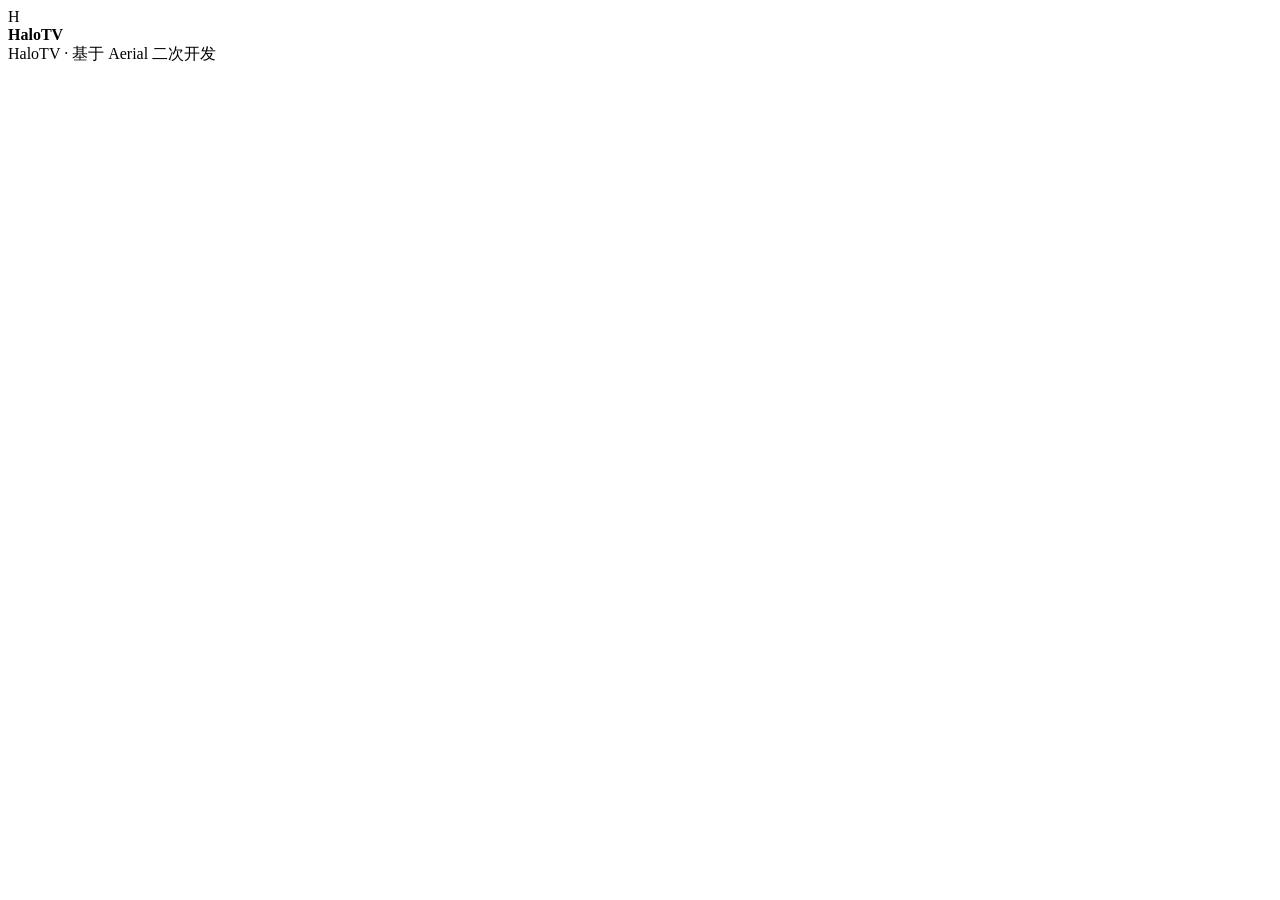
==== website/feedback/index.html @ efe7c5b8 "Add private feedback receipt page" ====
<!doctype html><html lang="zh"><meta charset="utf-8"><meta name="viewport" content="width=device-width,initial-scale=1"><meta name="referrer" content="no-referrer"><title>HaloTV · 反馈</title><link rel="stylesheet" href="feedback.css"><body data-mode="receipt"><header><span class="logo">H</span><div><b>HaloTV</b><small id="tagline"></small></div></header><main id="app"></main><footer>HaloTV · 基于 Aerial 二次开发</footer><script src="feedback.js"></script></body></html>
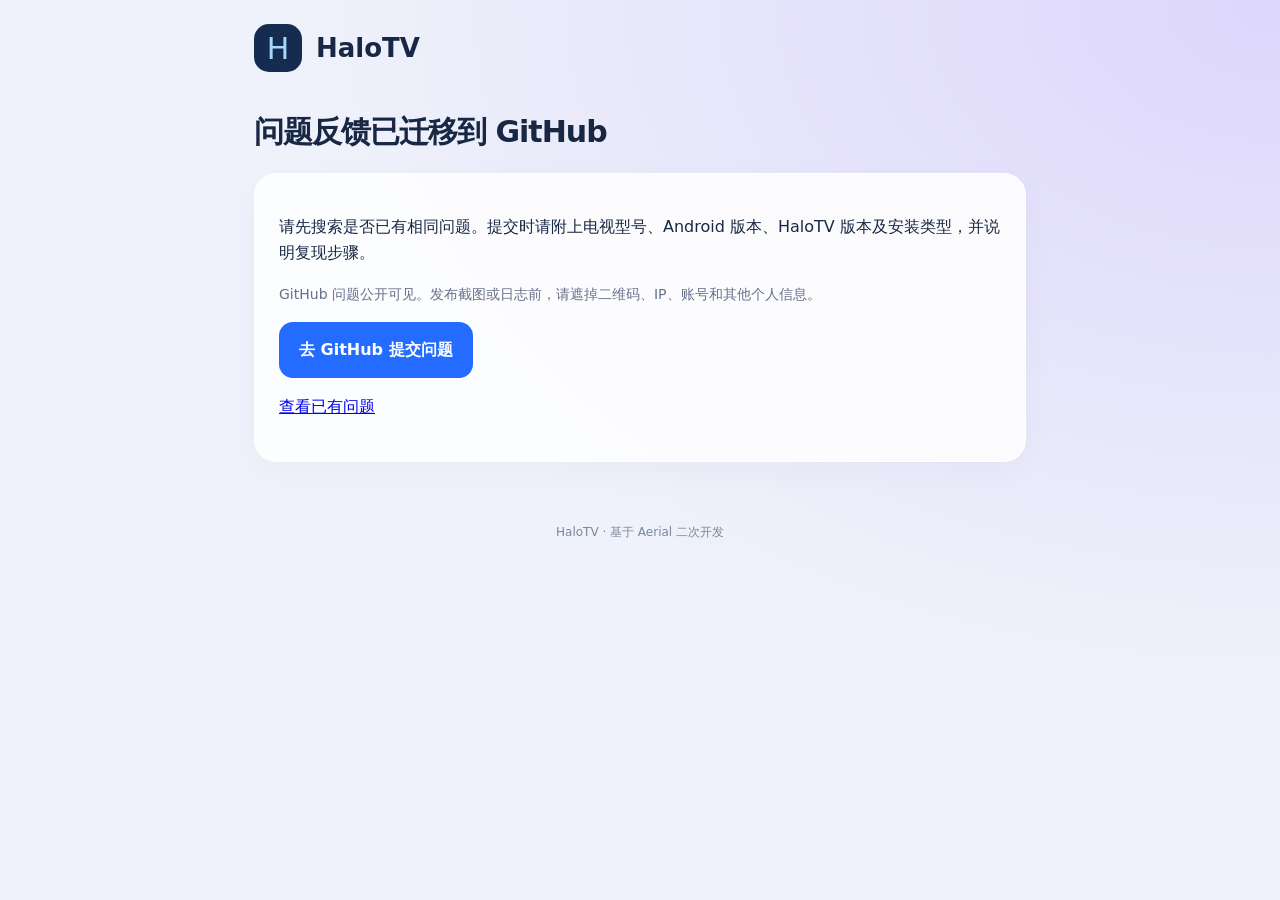
==== commit d4db6032: "Replace old HaloTV feedback form with GitHub Issues" ====
--- a/website/feedback/index.html
+++ b/website/feedback/index.html
@@ -1 +1,23 @@
-<!doctype html><html lang="zh"><meta charset="utf-8"><meta name="viewport" content="width=device-width,initial-scale=1"><meta name="referrer" content="no-referrer"><title>HaloTV · 反馈</title><link rel="stylesheet" href="feedback.css"><body data-mode="receipt"><header><span class="logo">H</span><div><b>HaloTV</b><small id="tagline"></small></div></header><main id="app"></main><footer>HaloTV · 基于 Aerial 二次开发</footer><script src="feedback.js"></script></body></html>
+<!doctype html>
+<html lang="zh-CN">
+<head>
+<meta charset="utf-8">
+<meta name="viewport" content="width=device-width,initial-scale=1">
+<meta name="referrer" content="no-referrer">
+<title>HaloTV · GitHub 问题反馈</title>
+<link rel="stylesheet" href="feedback.css">
+</head>
+<body>
+<header><span class="logo">H</span><b>HaloTV</b></header>
+<main>
+<h1>问题反馈已迁移到 GitHub</h1>
+<section class="card">
+<p>请先搜索是否已有相同问题。提交时请附上电视型号、Android 版本、HaloTV 版本及安装类型，并说明复现步骤。</p>
+<p class="muted">GitHub 问题公开可见。发布截图或日志前，请遮掉二维码、IP、账号和其他个人信息。</p>
+<p><a class="button" href="https://github.com/Null9797/halo-tv/issues/new?template=bug_report.yml" rel="noreferrer">去 GitHub 提交问题</a></p>
+<p><a href="https://github.com/Null9797/halo-tv/issues" rel="noreferrer">查看已有问题</a></p>
+</section>
+</main>
+<footer>HaloTV · 基于 Aerial 二次开发</footer>
+</body>
+</html>
--- a/website/feedback/feedback.css
+++ b/website/feedback/feedback.css
@@ -0,0 +1 @@
+:root{color-scheme:light;font-family:system-ui,-apple-system,sans-serif;background:#eff2fa;color:#182844}*{box-sizing:border-box}body{margin:0;background:radial-gradient(ellipse at top right,#ddd6fc,transparent 55%),#eff2fa;min-height:100vh}header,main,footer{max-width:820px;margin:auto;padding:24px}header{display:flex;gap:14px;align-items:center;padding-bottom:4px}header b{font-size:26px}small{display:block;color:#65718a;margin-top:5px}.logo{display:grid;place-items:center;width:48px;height:48px;background:#152b50;color:#a9d6ff;font-size:30px;border-radius:15px}h1{font-size:30px;letter-spacing:-1px;margin:12px 0 20px}h2{font-size:21px;margin:8px 0 16px}p{line-height:1.65}.card{background:#ffffffd9;border:1px solid #fff;border-radius:22px;padding:24px;margin:14px 0;box-shadow:0 8px 32px #26406309}.grid{display:grid;grid-template-columns:1fr 1fr;gap:12px}button,.button{font:inherit;font-weight:650;border:0;border-radius:14px;background:#246cff;color:white;padding:15px 20px;cursor:pointer;min-height:52px;text-decoration:none;display:inline-block}button:disabled{opacity:.55;cursor:wait}button:focus-visible,input:focus-visible,textarea:focus-visible,select:focus-visible,a:focus-visible{outline:3px solid #734aff;outline-offset:3px}.secondary{background:#e8edfa;color:#29416b}.wide{width:100%;margin-top:12px}.muted{color:#65718a;font-size:14px}input,textarea,select{font:inherit;border:1px solid #cfd8eb;background:#fff;border-radius:12px;padding:12px;width:100%;margin:8px 0 14px}input[type=checkbox]{width:auto;margin-right:10px}label{display:block;line-height:1.6}textarea{min-height:160px;resize:vertical}pre{white-space:pre-wrap;overflow-wrap:anywhere;font-size:13px;background:#eef2fa;padding:16px;border-radius:12px;max-height:340px;overflow:auto}.error{color:#a51e3e}.ok{color:#176840}.actions{display:flex;gap:10px;flex-wrap:wrap;margin-top:14px}.receipt{font-family:monospace;overflow-wrap:anywhere}.thumbs{display:flex;gap:12px;flex-wrap:wrap}.thumbs img{max-width:100%;max-height:260px;object-fit:contain;border-radius:12px}footer{font-size:12px;color:#7a879c;text-align:center}.item{display:block;width:100%;margin-bottom:10px;text-align:left;background:#edf2fc;color:#213351}.status{display:inline-block;border-radius:20px;padding:5px 12px;background:#dcebe6;color:#216449;font-size:13px}.error:empty{display:none}#notice{line-height:1.6}@media(max-width:550px){main,header{padding:18px}.card{padding:18px}h1{font-size:27px}.grid{grid-template-columns:1fr}button{width:100%}}
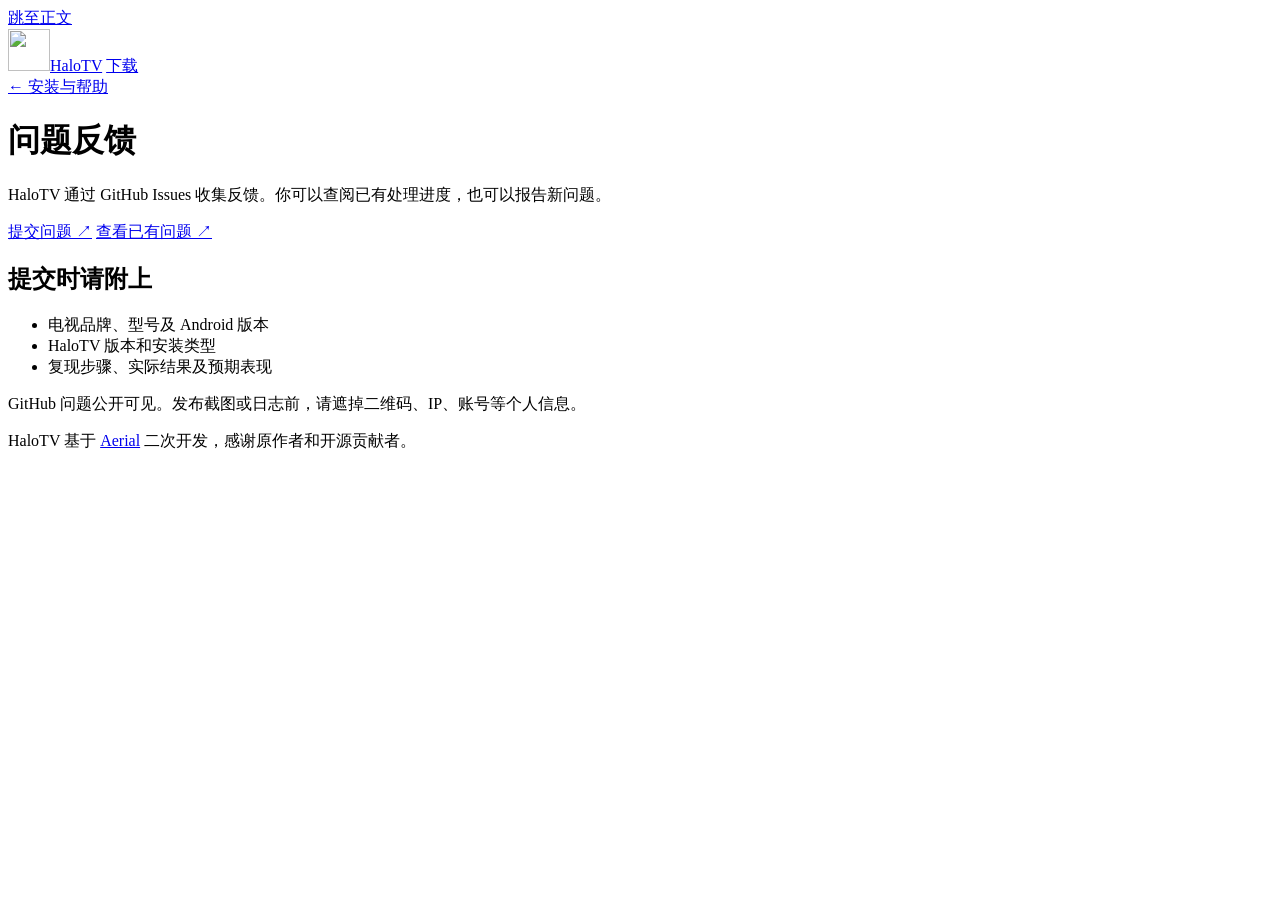
==== commit 4c055e8d: "统一官网反馈页和管理入口外观" ====
--- a/website/feedback/index.html
+++ b/website/feedback/index.html
@@ -1,23 +1,36 @@
 <!doctype html>
 <html lang="zh-CN">
 <head>
-<meta charset="utf-8">
-<meta name="viewport" content="width=device-width,initial-scale=1">
-<meta name="referrer" content="no-referrer">
-<title>HaloTV · GitHub 问题反馈</title>
-<link rel="stylesheet" href="feedback.css">
+  <meta charset="utf-8">
+  <meta name="viewport" content="width=device-width, initial-scale=1">
+  <meta name="theme-color" content="#080d1b">
+  <meta name="referrer" content="no-referrer">
+  <title>问题反馈 · HaloTV</title>
+  <link rel="icon" type="image/png" href="/images/brand/halotv.png">
+  <link rel="stylesheet" href="/site.css">
 </head>
 <body>
-<header><span class="logo">H</span><b>HaloTV</b></header>
-<main>
-<h1>问题反馈已迁移到 GitHub</h1>
-<section class="card">
-<p>请先搜索是否已有相同问题。提交时请附上电视型号、Android 版本、HaloTV 版本及安装类型，并说明复现步骤。</p>
-<p class="muted">GitHub 问题公开可见。发布截图或日志前，请遮掉二维码、IP、账号和其他个人信息。</p>
-<p><a class="button" href="https://github.com/Null9797/halo-tv/issues/new?template=bug_report.yml" rel="noreferrer">去 GitHub 提交问题</a></p>
-<p><a href="https://github.com/Null9797/halo-tv/issues" rel="noreferrer">查看已有问题</a></p>
-</section>
-</main>
-<footer>HaloTV · 基于 Aerial 二次开发</footer>
+  <a class="skip" href="#content">跳至正文</a>
+  <header class="site-header"><div class="wrap header-inner header-inner-compact">
+    <a class="brand" href="/" aria-label="HaloTV 首页"><img src="/images/brand/halotv.png" width="42" height="42" alt=""><span>HaloTV</span></a>
+    <a class="button button-small button-outline header-download" href="/#download">下载</a>
+  </div></header>
+  <main class="document body-copy" id="content">
+    <a class="breadcrumb" href="/#faq">← 安装与帮助</a>
+    <h1>问题反馈</h1>
+    <p class="intro">HaloTV 通过 GitHub Issues 收集反馈。你可以查阅已有处理进度，也可以报告新问题。</p>
+    <div class="actions">
+      <a class="button button-primary" href="https://github.com/Null9797/halo-tv/issues/new?template=bug_report.yml" rel="noreferrer">提交问题 ↗</a>
+      <a class="button button-outline" href="https://github.com/Null9797/halo-tv/issues" rel="noreferrer">查看已有问题 ↗</a>
+    </div>
+    <section class="panel" aria-labelledby="report-title">
+      <h2 id="report-title">提交时请附上</h2>
+      <ul><li>电视品牌、型号及 Android 版本</li><li>HaloTV 版本和安装类型</li><li>复现步骤、实际结果及预期表现</li></ul>
+      <p class="note">GitHub 问题公开可见。发布截图或日志前，请遮掉二维码、IP、账号等个人信息。</p>
+    </section>
+  </main>
+  <footer class="site-footer"><div class="wrap footer-inner">
+    <p class="affiliation">HaloTV 基于 <a href="https://github.com/pengchujin/aerial-tv">Aerial</a> 二次开发，感谢原作者和开源贡献者。</p>
+  </div></footer>
 </body>
 </html>
